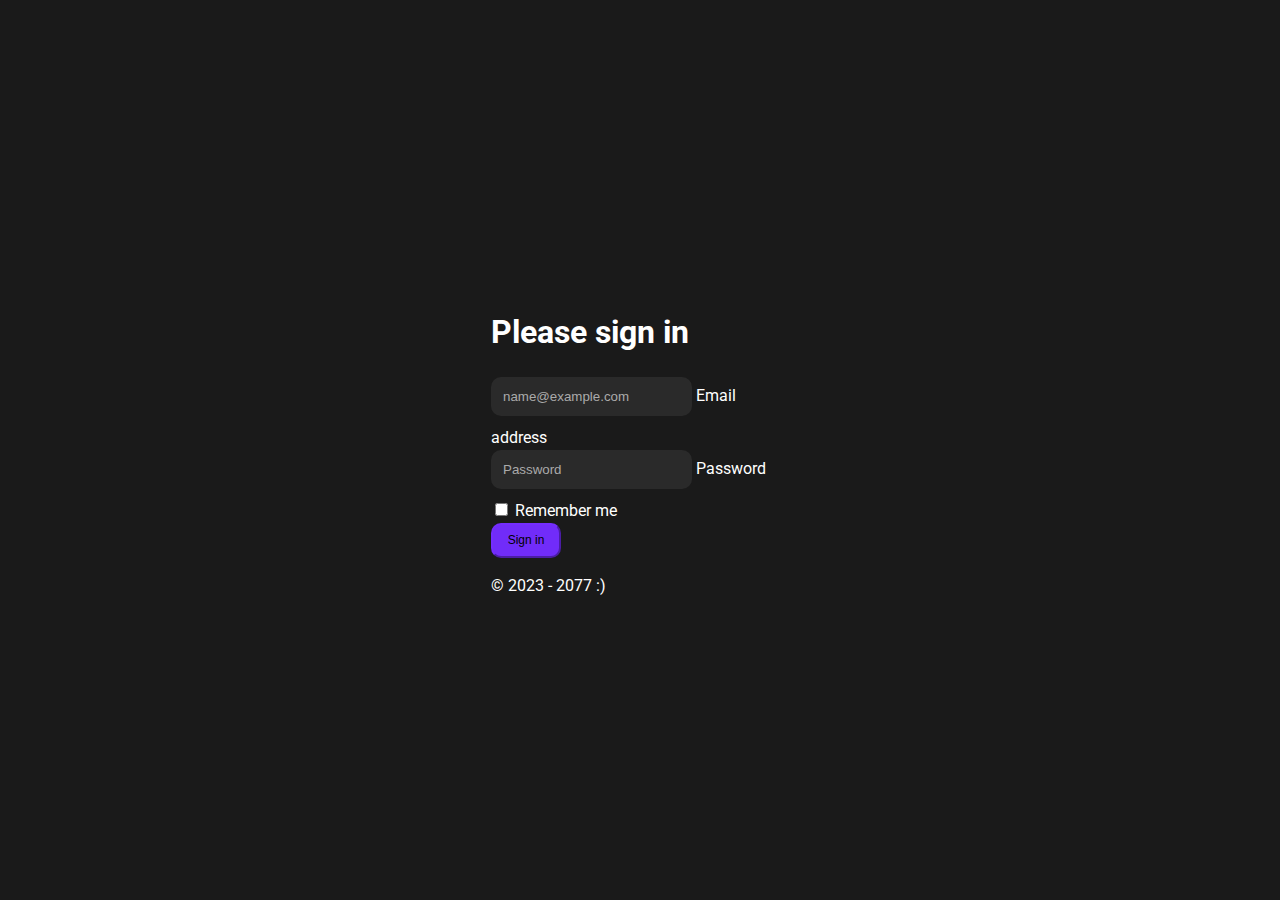
==== sign-in.html @ dea01ca3 "test" ====
<!DOCTYPE html>
<html lang="en">
<head>
  <meta charset="UTF-8">
  <meta name="viewport" content="width=device-width, initial-scale=1.0">
  <title>Signin page</title>
  <link rel="stylesheet" href="sign-in.css">
</head>
<body>
  <div class="container">
    <main class="form-signin">
      <form id='signinForm'>
        <h1 class="h3 mb-3 fw-normal">Please sign in</h1>

        <div class="form-floating">
          <input type="email" class="form-control" id="floatingInput" placeholder="name@example.com">
          <label for="floatingInput">Email address</label>
        </div>
        <div class="form-floating">
          <input type="password" class="form-control" id="floatingPassword" placeholder="Password">
          <label for="floatingPassword">Password</label>
        </div>

        <div class="form-check text-start my-3">
          <input class="form-check-input" type="checkbox" value="remember-me" id="flexCheckDefault">
          <label class="form-check-label" for="flexCheckDefault">
            Remember me
          </label>
        </div>
        <button class="btn btn-primary w-100 py-2" type="submit">Sign in</button>
        <p class="mt-5 mb-3 text-body-secondary">&copy; 2023 - 2077 :)</p>
      </form>
    </main>
  </div>
  <script src="sign-in.js"></script>
</body>
</html>
---- sign-in.css ----
@import url('https://fonts.googleapis.com/css2?family=Roboto:wght@300;400;500&display=swap');

html,
body {
  height: 100%;
  margin: 0;
  display: flex;
  justify-content: center;
  align-items: center;
  background-color: #1a1a1a;
  color: #fff;
  font-family: 'Roboto', sans-serif;
  font-size: 16px;
  line-height: 1.5;
}

.container {
  max-width: 330px;
}

.form-signin {
  padding: 1rem;
}

.form-signin .form-floating:focus-within {
  z-index: 2;
}

.form-signin input[type="email"],
.form-signin input[type="password"] {
  margin-bottom: 10px;
  border-radius: 10px;
  background-color: #2a2a2a;
  color: #fff;
  border: none;
  padding: 12px;
}

.form-signin input[type="email"]::placeholder,
.form-signin input[type="password"]::placeholder {
  color: #aaa;
}

.form-check-label {
  color: #fff;
}

.btn-primary {
  background-color: #712cf9;
  border-color: #712cf9;
  border-radius: 10px;
  transition: background-color 0.3s, border-color 0.3s;
  height: 35px;
  width: 70px;
  font-size: 12px;
}

.btn-primary:hover {
  background-color: #6528e0;
  border-color: #6528e0;
}

.btn-primary:active {
  background-color: #5a23c8;
  border-color: #5a23c8;
}
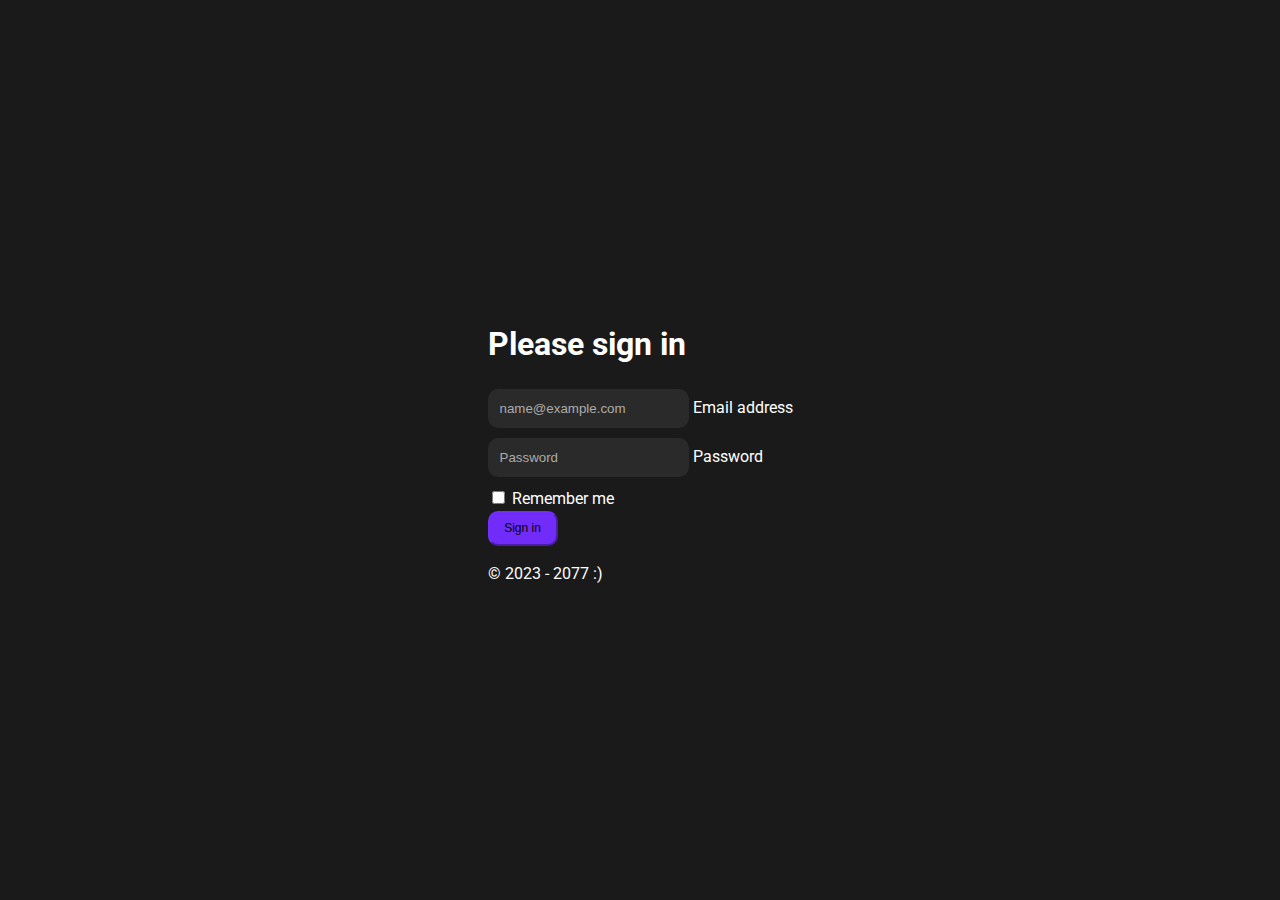
==== commit 8d57b39c: "test" ====
--- a/sign-in.html
+++ b/sign-in.html
@@ -7,7 +7,7 @@
   <link rel="stylesheet" href="sign-in.css">
 </head>
 <body>
-  <div class="container">
+  <div class="test">
     <main class="form-signin">
       <form id='signinForm'>
         <h1 class="h3 mb-3 fw-normal">Please sign in</h1>
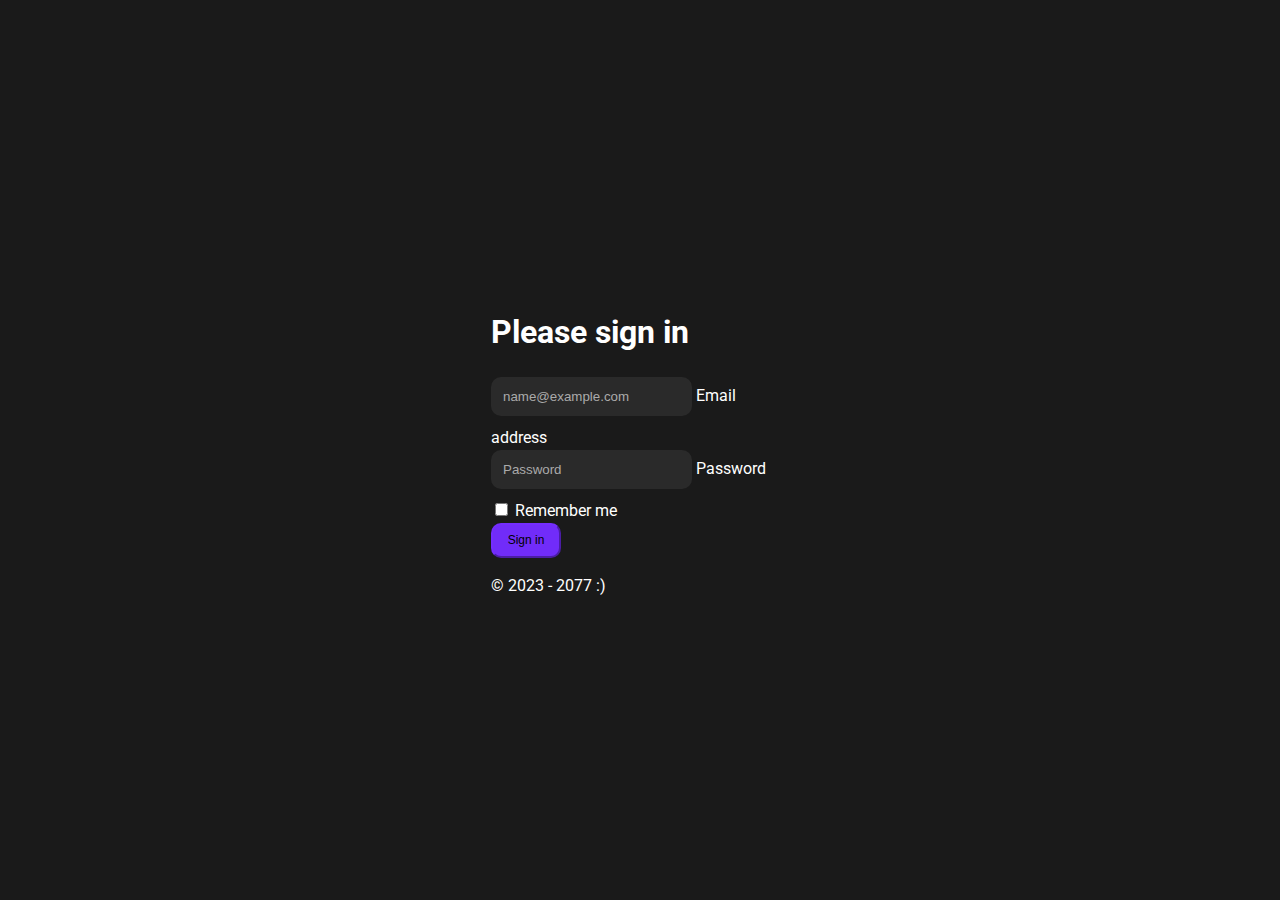
==== commit 53c890dc: "test2" ====
--- a/sign-in.html
+++ b/sign-in.html
@@ -7,7 +7,7 @@
   <link rel="stylesheet" href="sign-in.css">
 </head>
 <body>
-  <div class="test">
+  <div class="container">
     <main class="form-signin">
       <form id='signinForm'>
         <h1 class="h3 mb-3 fw-normal">Please sign in</h1>
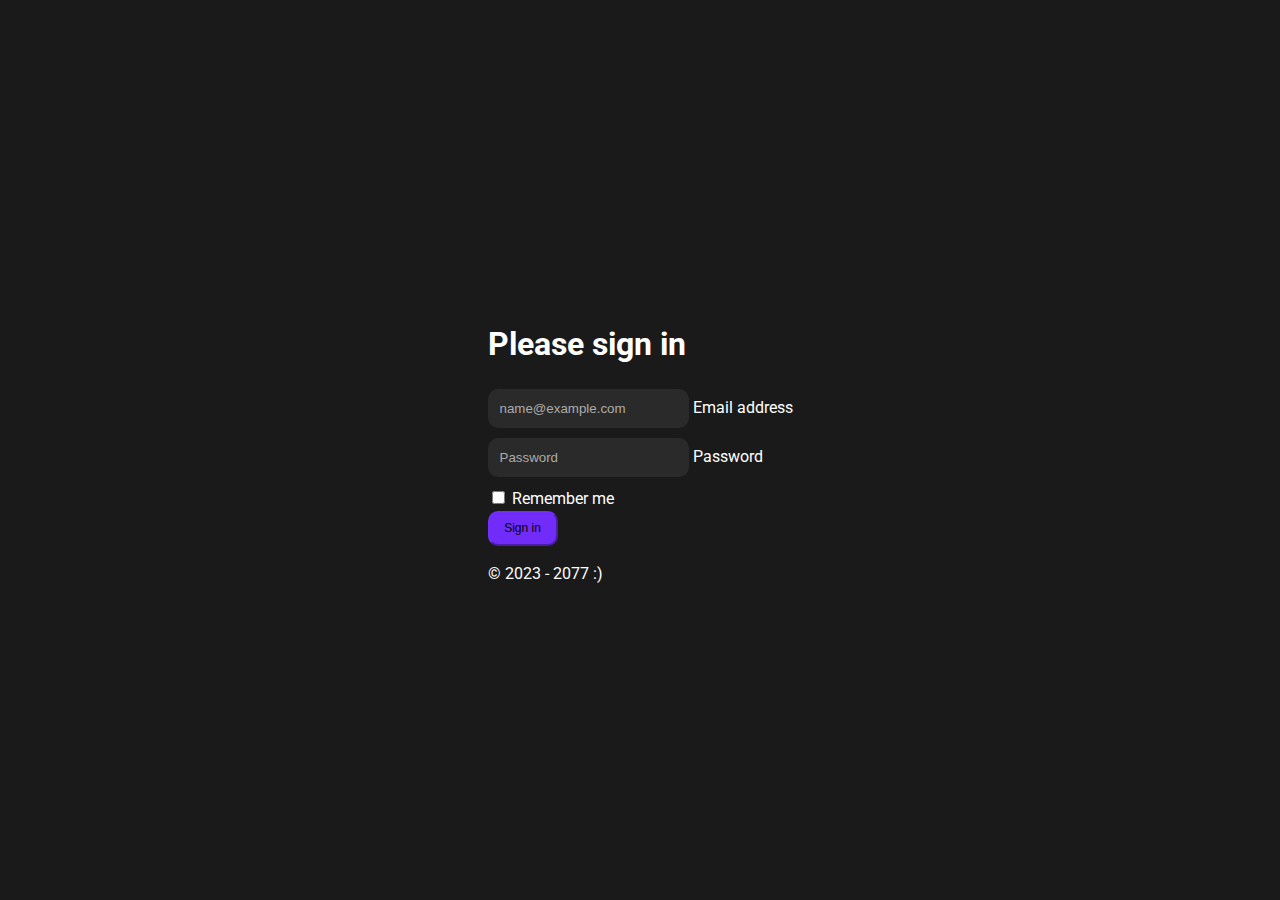
==== commit 1650e59d: "test3" ====
--- a/sign-in.html
+++ b/sign-in.html
@@ -7,7 +7,7 @@
   <link rel="stylesheet" href="sign-in.css">
 </head>
 <body>
-  <div class="container">
+  <div class="test">
     <main class="form-signin">
       <form id='signinForm'>
         <h1 class="h3 mb-3 fw-normal">Please sign in</h1>
